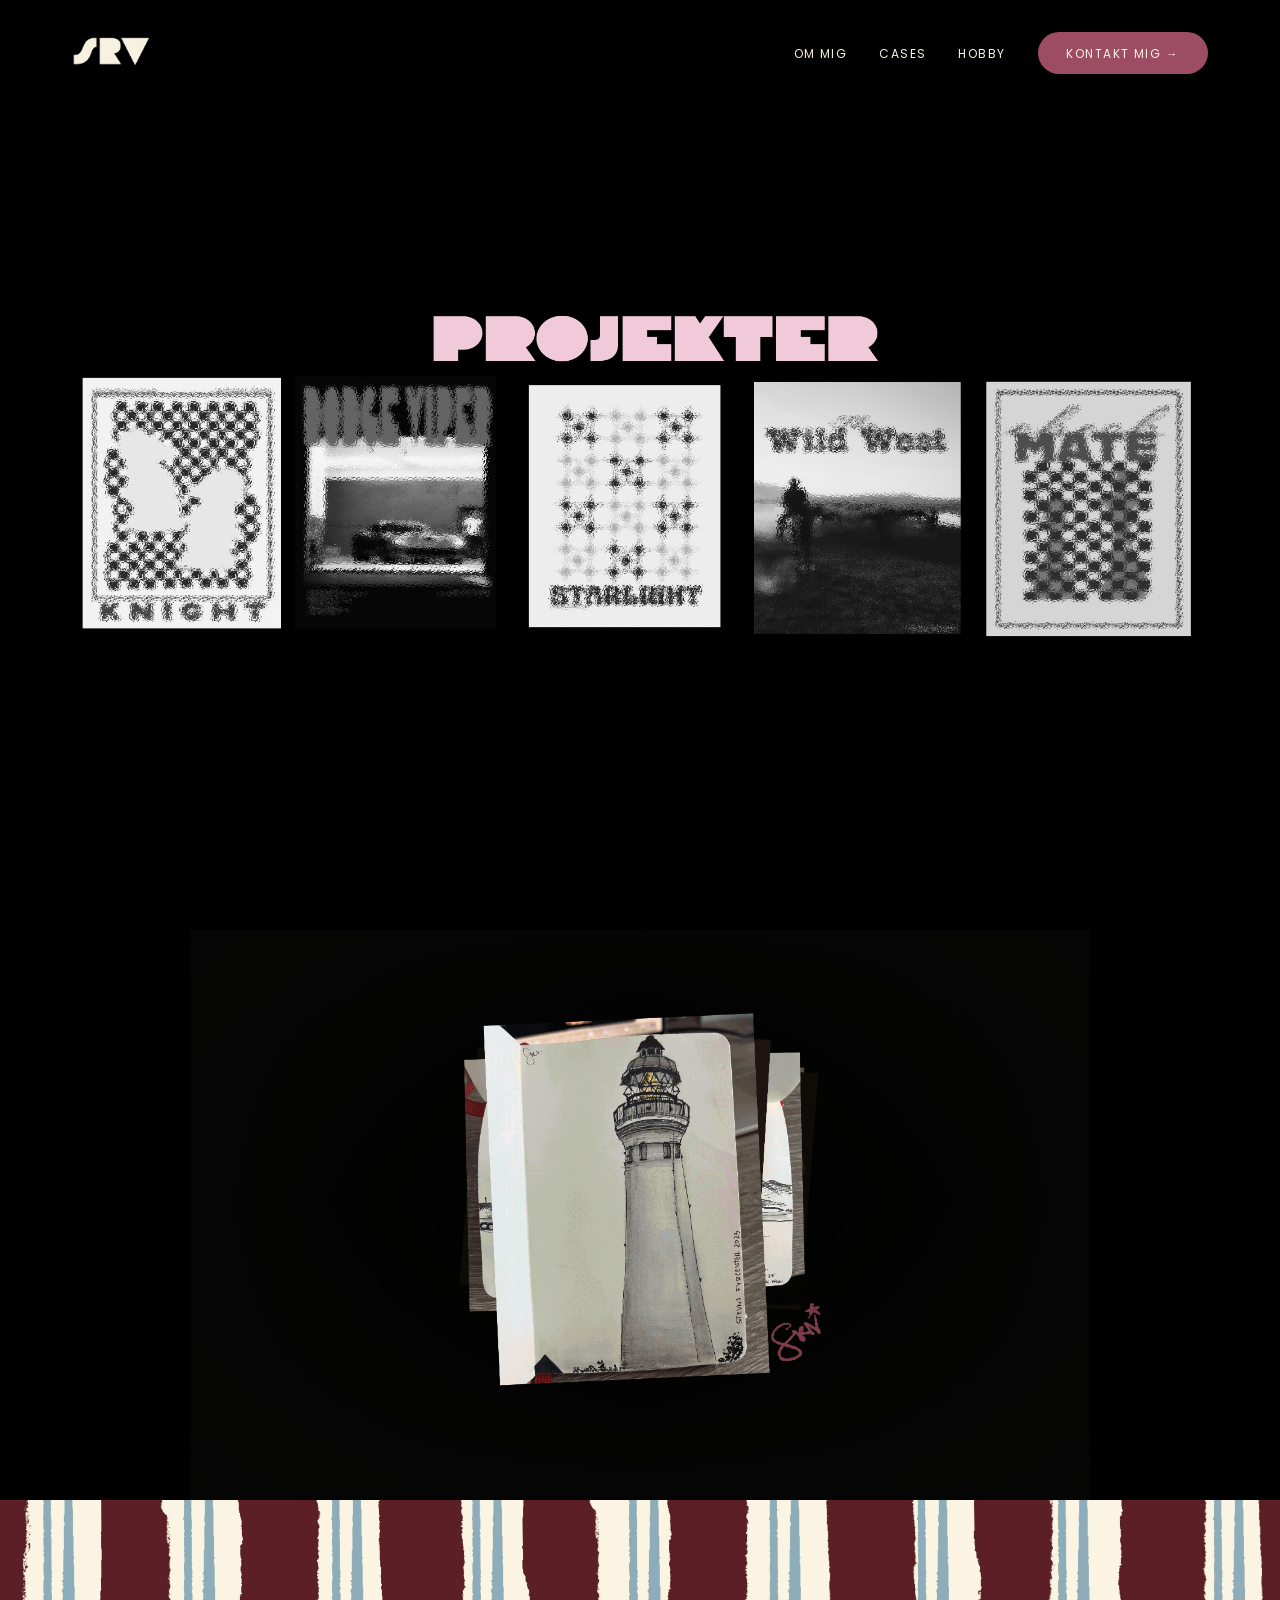
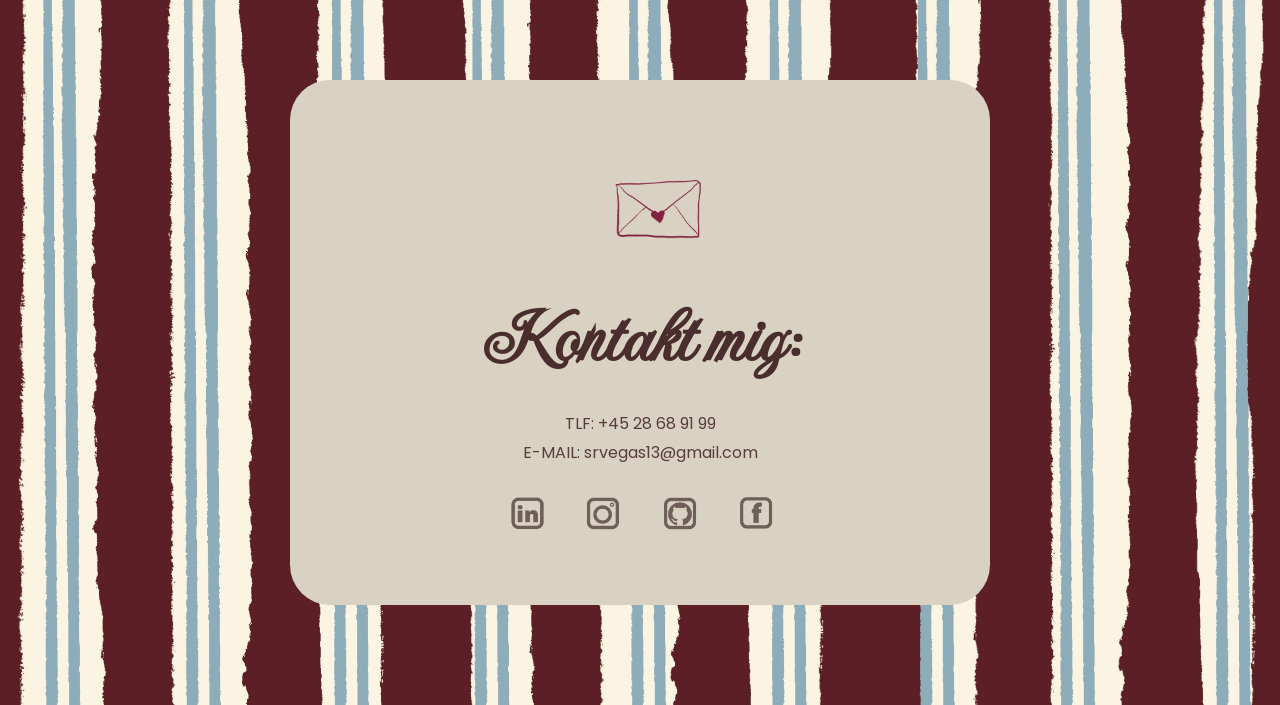
==== hobby.html @ f4d63512 "31.commit ? ..." ====
<!DOCTYPE html>
<html lang="en">
<head>
    <meta charset="UTF-8">
    <title>PROJEKTER</title>

    <meta name="viewport" content="width=device-width, initial-scale=1.0">


    <link rel="stylesheet" href="styles.css">

    <link rel="preconnect" href="https://fonts.googleapis.com">
    <link rel="preconnect" href="https://fonts.gstatic.com" crossorigin>

    <link href="https://fonts.googleapis.com/css2?family=Imperial+Script&family=Poppins:wght@300;400;500;600&display=swap" rel="stylesheet">

</head>
<body>
<header class="hero">

    <nav class="navbar">
        <div class="nav-inner">

            <div class="nav-logo">
                <a href="index.html">
                    <img src="images/srvlogo.png" alt="SRV logo">
                </a>
            </div>

            <!-- 🍔 BURGER -->
            <button class="burger" aria-label="Menu">
                <span></span>
                <span></span>
                <span></span>
            </button>

            <ul class="nav-links">

                <li><a href="ommig.html">OM MIG</a></li>
                <li><a href="projekter.html">CASES</a></li>
                <li><a href="hobby.html">HOBBY</a></li>

                <li><a href="#kontakt" class="btn">Kontakt mig →</a></li>
            </ul>

        </div>
    </nav>

    <div class="hero-art">
        <img src="images/phero.png" alt="projekterhero"/></div>

</header>


<div class="bag">
    <img src="images/Minkunst2.gif" alt="kunst"/>
</div>











<footer id="kontakt" class="footer-contact-section">

    <div class="footer-card">

        <img src="images/envelope.png" alt="mail icon" class="mail-icon">

        <h2>Kontakt mig:</h2>

        <p>
            TLF:
            <a href="tel:+4528689199">+45 28 68 91 99</a>
        </p>

        <p>
            E-MAIL:
            <a href="mailto:srvegas13@gmail.com">srvegas13@gmail.com</a>
        </p>

        <div class="socials">
            <a href="https://www.linkedin.com/in/stephanie-rose-vegas-77a5063b0/" target="_blank">
                <img src="images/linkedin.png" alt="linkedin">
            </a>

            <a href="https://www.instagram.com/_stephanievegas/" target="_blank">
                <img src="images/instagram.png" alt="instagram">
            </a>
            <a href="https://github.com/stephanievegas" target="_blank">
                <img src="images/github.png" alt="github">
            </a>
            <a href="https://www.facebook.com/stephanie.vegas.58/" target="_blank">
                <img src="images/facebook.png" alt="facebook">
            </a>
        </div>

    </div>

</footer>

<script>
    document.querySelectorAll(".case").forEach(caseEl => {

        const mainImage = caseEl.querySelector(".case-main img");
        const thumbs = caseEl.querySelectorAll(".case-thumbs img");

        thumbs.forEach(img => {
            img.addEventListener("click", () => {

                // animation start
                mainImage.classList.add("fade");

                setTimeout(() => {
                    mainImage.src = img.src;
                    mainImage.classList.remove("fade");
                }, 150);

                // aktiv thumbnail
                thumbs.forEach(t => t.classList.remove("active"));
                img.classList.add("active");

            });
        });

    });


</script>
<script>
    const burger = document.querySelector(".burger");
    const navLinks = document.querySelector(".nav-links");

    burger.addEventListener("click", () => {
        navLinks.classList.toggle("active");
    });
</script>
</body>
</html>
---- styles.css ----
/* RESET */
* {
    margin: 0;
    padding: 0;
    box-sizing: border-box;
}

/* BASE */
body {
    background: black;
    font-family: sans-serif;
    position:relative;
    z-index:1;
    overflow-x: hidden;
}

/* HERO */
.hero {
    position: relative;
    min-height: 100vh;
    background: black;

    z-index: 2;

}


/* NAVBAR */
.navbar {
    position: fixed;
    top: 0;
    left: 0;
    width: 100%;

    background: rgba(0,0,0,0.85);
    backdrop-filter: blur(6px);

    z-index: 1000;
}

.nav-inner {
    max-width: 1200px;
    margin: 0 auto;

    display: flex;
    align-items: center;
    justify-content: space-between;

    padding: 1.5rem 2rem;
}

/* LOGO */
.nav-logo img {
    height: 56px;
    display: block;
}

/* LINKS */
.nav-links {
    display: flex;
    align-items: center;
    gap: 2rem;

    list-style: none;
}

.nav-links a {
    color: #F8F1E2;
    text-decoration: none;
    font-size: 0.75rem;
    letter-spacing: 0.12em;
    text-transform: uppercase;
}

/* BURGER */
.burger {
    display: none;
    background: none;
    border: none;
    cursor: pointer;

    flex-direction: column;
    gap: 5px;
}

.burger span {
    width: 24px;
    height: 2px;
    background: #F8F1E2;
    display: block;
}

/* pink banner */
.pink-banner {
    overflow: hidden;
    width: 100%;
}

.banner-track {
    display: flex;
    animation: scroll 10s linear infinite;
}

.banner-track img {
    width: 50vw;
    flex-shrink: 0;
}

/* animation */
@keyframes scroll {
    from {
        transform: translateX(0);
    }
    to {
        transform: translateX(-50%);
    }
}










/* BUTTON */
.btn {
    background: #9c4c63;
    padding: 0.6rem 1.4rem;
    border-radius: 999px;
    color: #F8F1E2;
}

/* HERO IMAGE */
.hero-art {
    position: absolute;
    inset: 0;
    z-index: 1;
}

.hero-art img {
    width: 100%;
    height: 100%;
    object-fit: cover;
    margin-top: 30px;
}


/* KNAPPER */
.btn {
    background: #9c4c63;
    padding: 0.6rem 1.4rem;
    border-radius: 999px;
    transition:
            background 0.25s ease,
            transform 0.25s ease;
}

.btn:hover {
    background: #b8647a;
    transform: translateY(-2px);
}




.scroll-banner{
    width:100%;
    overflow:hidden;
    background:#9c4c63;
    color:#F8F1E2;
    padding:12px 0;
}

.scroll-text{
    display:flex;
    gap:60px;
    white-space:nowrap;
    animation:scroll 20s linear infinite;
    font-family:'Poppins', sans-serif;
    font-size:14px;
    letter-spacing:2px;
}

.scroll-text span{
    display:flex;
    align-items:center;
}



















/* ABOUT SECTION */
.about {

    min-height: 100vh;
    padding: 6rem 2rem;

    display: grid;
    grid-template-columns: 1.2fr 0.8fr;
    gap: 4rem;
    align-items: center;

    max-width: 1200px;
    margin: 0 auto;
    color: #F8F1E2;

}

/* TYPOGRAFI */
.name {
    font-family: 'Imperial Script', cursive;
    font-size: clamp(3.5rem, 8vw, 6.5rem);
    font-weight: 400;
    margin-bottom: 2rem;
    letter-spacing: 0.03em;
}

.script {
    font-family: 'Imperial Script', cursive;
    font-size: 2.5rem;
    margin-bottom: 1rem;
}

p {
    max-width: 460px;
    line-height: 1.8;
    opacity: 0.9;
}

.about p {
    max-width: 520px;
    line-height: 1.7;
    margin-bottom: 1.5rem;

}

/* BUTTON */
.btn {
    background: #9c4c63;
    padding: 0.8rem 1.8rem;
    border-radius: 999px;
    font-size: 0.85rem;
    letter-spacing: 0.12em;
    transition: all 0.3s ease;
}

.btn:hover {
    background: #b35a73;
    transform: translateY(-4px);
}

/* IMAGE */
.about-image {
    display: flex;
    justify-content: center;
}

.about-image img {
    max-width: 360px;
    transform: rotate(-4deg);
    transition: transform 0.3s ease, box-shadow 0.3s ease;
}

.about-image img:hover {
    transform: rotate(-2deg) scale(1.03);
    box-shadow: 0 20px 50px rgba(0,0,0,0.4);
}

/* FADE-IN */
.fade-in {
    opacity: 0;
    transform: translateY(20px);
    animation: fadeIn 0.8s ease forwards;
}







/* what´s in my bag */
.bag{
    display:flex;
    justify-content:center;
}

.bag img{
    width:100%;
    max-width:900px;
    height:auto;
}











.nametag{
  display:flex;
  justify-content:center;
}

.nametag img{

  width: 700px;
    margin-top: 50px;

  }





/* CREATIVE SECTION */
.creative {
    min-height: 100vh;
    padding: 8rem 2rem;

    display: grid;
    grid-template-columns: 1.1fr 0.9fr;
    gap: 4rem;
    align-items: center;

    max-width: 1200px;
    margin: 0 auto;

    color: #F8F1E2;
}

/* SCRIPT TITLE */
.script-title {
    font-family: 'Imperial Script', cursive;
    font-size: clamp(3rem, 6vw, 5rem);
    font-weight: 400;
    margin-bottom: 2rem;
}

/* TEXT */
.creative-text p {
    max-width: 520px;
    line-height: 1.7;
    margin-bottom: 1.5rem;

}




.creative-card {
    display: flex;
    justify-content: center;

}

.folder-img {
    width: 900px;
    max-width: 420px;
    height: auto;

    transition: transform 0.3s ease, filter 0.3s ease;
    cursor: pointer;

}

/* lille hover effekt */
.folder-img:hover {
    transform: translateY(-8px);
    filter: brightness(1.05);
}





/* OM MIG SIDE */
body {
    background: black;
    color: #F8F1E2;
    font-family: 'Poppins', sans-serif;
}

/* TITLE */
.name {
    text-align: center;
    font-family: 'Imperial Script', cursive;
    font-size: 60px;
    margin: 80px 0 40px;
}

/* GRID */
.about-grid {
    display: grid;
    grid-template-columns: 1fr 1fr;
    max-width: 1100px;
    margin: 0 auto;
    align-items: center;
}

/* TEXT */
.about-text {
    max-width: 450px;
}

.about-text h3 {
    margin-top: 20px;
    margin-bottom: 1px;
    font-size: 14px;
    letter-spacing: 2px;
}

.about-text p {
    font-size: 13px;
    line-height: 1.7;
    margin-bottom: 10px;
}

/* NAMETAG */
.nametag {
    display: flex;
    justify-content: center;
}

.nametag img {
    width: 100%;
    max-width: 650px;
    transform: rotate(15deg);
}

.nametag img {
    width: 100%;
    max-width: 650px;

    transform-origin: top center;
    animation: swing 4s ease-in-out infinite;
}

@keyframes swing {
    0%   { transform: rotate(15deg); }
    50%  { transform: rotate(8deg); }
    100% { transform: rotate(15deg); }
}


/* BUND GRID */
.bottom-grid {
    display: flex;
    justify-content: center;
    gap: 80px;
    margin-top: 80px;
    margin-bottom: 40px;
    text-align: center;
}

.bottom-grid h3 {

    font-size: 13px;
    letter-spacing: 3px;
    margin-bottom: 15px;
    opacity: 0.8;
}

.bottom-grid p {
    font-size: 15px;
    line-height: 1.8;
}




.skills-banner {
    overflow: hidden;
    width: 100%;
    padding: 30px 0;
}

.skills-track {
    display: flex;
    gap: 40px;

    width: max-content;
    animation: scroll 15s linear infinite;
}

.skills-track img {
    width: 50px;
    opacity: 0.8;
    transition: 0.3s;
}

.skills-track img:hover {
    transform: scale(1.2);
    opacity: 1;
}

/* animation */
@keyframes scroll {
    from {
        transform: translateX(0);
    }
    to {
        transform: translateX(-50%);
    }
}






.tools {
    background: black;
    padding: 5rem 2rem;
    text-align: center;
}

/* TITLE */
.tools-title {
    font-family: 'Imperial Script', cursive;
    font-size: 3rem;
    color: #F8F1E2;
    margin-bottom: 3rem;
}

/* GRID */
.tools-grid {
    display: grid;
    grid-template-columns: repeat(3, 1fr);
    gap: 3rem;
    max-width: 900px;
    margin: 0 auto;
}

/* ITEM */
.tool {
    display: flex;
    flex-direction: column;
    align-items: center;
}

/* IKON */
.tool img {
    width: 80px;
    height: 80px;
    object-fit: contain;
    margin-bottom: 1rem;
}

/* TEXT */
.tool p {
    font-size: 0.75rem;
    color: #F8F1E2;
    letter-spacing: 1px;
}

.tool span {
    opacity: 0.8;
}

.tool {
    transition: transform 0.3s ease;
}

.tool:hover {
    transform: translateY(-6px);
}

.tool {
    transition: transform 0.3s ease;
}

.tool:hover {
    transform: translateY(-8px);
}

.tool img {
    transition: transform 0.3s ease;
}

.tool:hover img {
    transform: scale(1.1);
}





















/* PROJEKT SIDE */

.projects {
    padding: 6rem 2rem;
}

/* GRID */
.projects-grid {
    display: grid;
    grid-template-columns: repeat(3, 280px);
    justify-content: center;
    gap: 3rem;
}

/* CARD STYLE */
.project {
    color: #F8F1E2;
}

/* IMAGE */
.project img {
    width: 100%;
    height: 380px;
    object-fit: cover;

    display: block;
    margin-bottom: 1rem;
}

/* TEXT */
.title {
    font-size: 0.75rem;
    margin-bottom: 0.5rem;
}

.desc {
    font-size: 0.75rem;
    opacity: 0.8;
}




/* hoover */
.project {
    transition: transform 0.3s ease;
}

.project img {
    transition: transform 0.3s ease, opacity 0.3s ease;
}

.project:hover {
    transform: translateY(-8px);
}

.project:hover img {
    transform: scale(1.05);
    opacity: 0.9;
}






.case {
    max-width: 1200px;
    margin: 0 auto;
    padding: 6rem 2rem;

    display: grid;
    grid-template-columns: 1fr 1.2fr;
    gap: 4rem;
    align-items: center;
}

/* TEXT */
.case-text h2 {
    font-size: 1.8rem;
}

.case-text p {
    font-size: 0.90rem;
    line-height: 1.6;
}

.case-text strong {
    font-size: 0.85rem;
    opacity: 0.8;
}

/* MAIN IMAGE */
.case-main img {
    width: 100%;
    max-height: 500px;
    object-fit: contain;
    border-radius: 12px;
}

/* THUMBNAILS */
.case-thumbs {
    grid-column: span 2;
    display: flex;
    gap: 1rem;
    margin-top: 1rem;
    overflow-x: visible;
}

.case-thumbs img {
    width: 90px;
    height: 70px;
    object-fit: cover;
    border-radius: 6px;
    cursor: pointer;
    opacity: 0.6;
    transition: 0.3s;
}

.case-thumbs img:hover {
    opacity: 1;
    transform: scale(1.05);
}


.case-main img {
    transition: opacity 0.3s ease, transform 0.3s ease;
}

/* når billede skifter */
.case-main img.fade {
    opacity: 0;
    transform: scale(0.98);
}

/* aktiv thumbnail */
.case-thumbs img.active {
    opacity: 1;
    border: 2px solid #9c4c63;
}

.case-thumbs img {
    opacity: 0.5;
    transition: 0.3s;
}




























/* FOOTER BAGGRUND */
.footer-contact-section {
    background: url("images/striber.png") center/cover no-repeat;
    display: flex;
    justify-content: center;
    align-items: flex-start;
    padding-top: 180px;
    padding-bottom: 100px;
}

/* CARD */
.footer-card {
    background: #d9d1c2;
    border-radius: 40px;

    padding: 4rem 3rem;

    width: 90%;
    max-width: 700px;

    text-align: center;
}

.footer-card a {
    color: inherit;
    text-decoration: none;
}

.footer-card a:hover {
    text-decoration: underline;
}

/* IKON */
.mail-icon {
    width: 200px;

}

/* TITLE */
.footer-card h2 {
    font-family: 'Imperial Script', cursive;
    font-size: 5rem;
    color: #4a2e2e;
    margin-bottom: 1.5rem;
}

/* TEXT */
.footer-card p {
    max-width: none;
    text-align: center;
    color: #4a2e2e;
}

/* SOCIALS */
.socials {
    margin-top: 1.5rem;
}

.socials img {
    width: 60px;
    margin: 0 6px;
    opacity: 0.7;
    transition: 0.3s;
}

.socials img:hover {
    opacity: 1;
    transform: scale(1.1);
}



























@keyframes fadeIn {
    to {
        opacity: 1;
        transform: translateY(0);
    }


}






/* 📱 MOBIL */
@media (max-width: 970px) {

    .navbar {
        position: sticky;
        top: 0;
    }

    .banner-track,
    .skills-track {

        animation: none;

    }


    .nav-inner {
        flex-direction: column;
        gap: 1rem;
    }

    .nav-links {
        flex-wrap: wrap;
        justify-content: center;
        gap: 1rem;
    }

    .burger {
        display: flex;
    }

    .nav-links {
        position: absolute;
        top: 100%;
        left: 0;
        width: 100%;
        background: #8f3d56;

        flex-direction: column;
        align-items: center;
        gap: 1.2rem;

        padding: 1.5rem 0;

        display: none;
    }

    .nav-links.active {
        display: flex;

    }


    .about {
        grid-template-columns: 1fr;
        text-align: center;
    }

    .about p {
        margin: 0 auto 2rem;
    }

    .about-image img {
        transform: rotate(0);
    }

    
    
    

    .bag img {
        max-width: 92%;
    }



    .creative {
        grid-template-columns: 1fr;
        text-align: center;
        padding: 5rem 1.5rem;
        gap: 3rem;
    }

    .script-title {
        font-size: clamp(2.8rem, 9vw, 4rem);
        line-height: 1.1;
    }

    .creative-text {
        display: flex;
        flex-direction: column;
        align-items: center;
    }

    .creative-text p {
        max-width: 380px;
        margin: 0 auto 1.5rem;
        line-height: 1.6;
    }

    .folder-img {
        max-width: 260px;
        margin-top: 1rem;
    }

    .btn {
        margin-top: 1rem;
    }


    .grid{
        grid-template-columns: repeat(4, 1fr);
        max-width: 900px;
        margin: 0 auto;
    }









    /* om mig */
    .name {
        font-size: 36px;
        text-align: center;
        padding: 0 1rem;
    }

    /* GRID → bliver column */
    .about-grid {
        grid-template-columns: 1fr;
        text-align: center;
        gap: 2rem;
    }

    /* TEXT */
    .about-text {
        max-width: 100%;
        padding: 0 1.5rem;
    }

    /* NAMETAG */
    .nametag {
        position: static;
        margin-top: 2rem;
    }

    .nametag img {
        width: 250px;
        transform: rotate(10deg);
    }

    /* BUND GRID */
    .bottom-grid {
        gap: 2rem;
        margin-top: 60px;
    }

    .nametag img {
        width: 250px;
        transform: rotate(10deg);
    }










    .intro-container {
        grid-template-columns: 1fr;
        text-align: center;
    }

    .intro-vertical {
        display: none;
    }

    .intro-text p {
        margin: 0 auto 2rem;
    }


    /* projekt side */
    .cards-section {
        padding: 6rem 2rem;
    }

    /* GRID */
    .cards-grid {
        display: grid;
        grid-template-columns: repeat(3, 280px);
        justify-content: center;
        gap: 2rem;
    }

    /* CARD */
    .card {
        background: transparent;
        border: none;
        color: #F8F1E2;
    }

    /* IMAGE */
    .card-img-top {
        width: 100%;
        height: 350px;
        object-fit: cover;
        display: block;
    }

    /* TEXT */
    .card-text {
        margin-top: 1rem;
        font-size: 0.8rem;
    }




    .projects-grid {
        grid-template-columns: 1fr;
        justify-items: center;
    }

    .project {
        width: 280px;
    }






    .tools-grid {
        grid-template-columns: repeat(2, 1fr);
    }





    .case {
        display: flex;
        flex-direction: column;
    }

    .case-thumbs {
        overflow-x: auto;
        overflow-y: hidden;
        display: flex;
        flex-wrap: nowrap;
        gap: 0.6rem;
        -webkit-overflow-scrolling: touch;
    }

    .case-thumbs img {
        flex: 0 0 auto;
        width: 65px;
        height: 50px;
    }



}
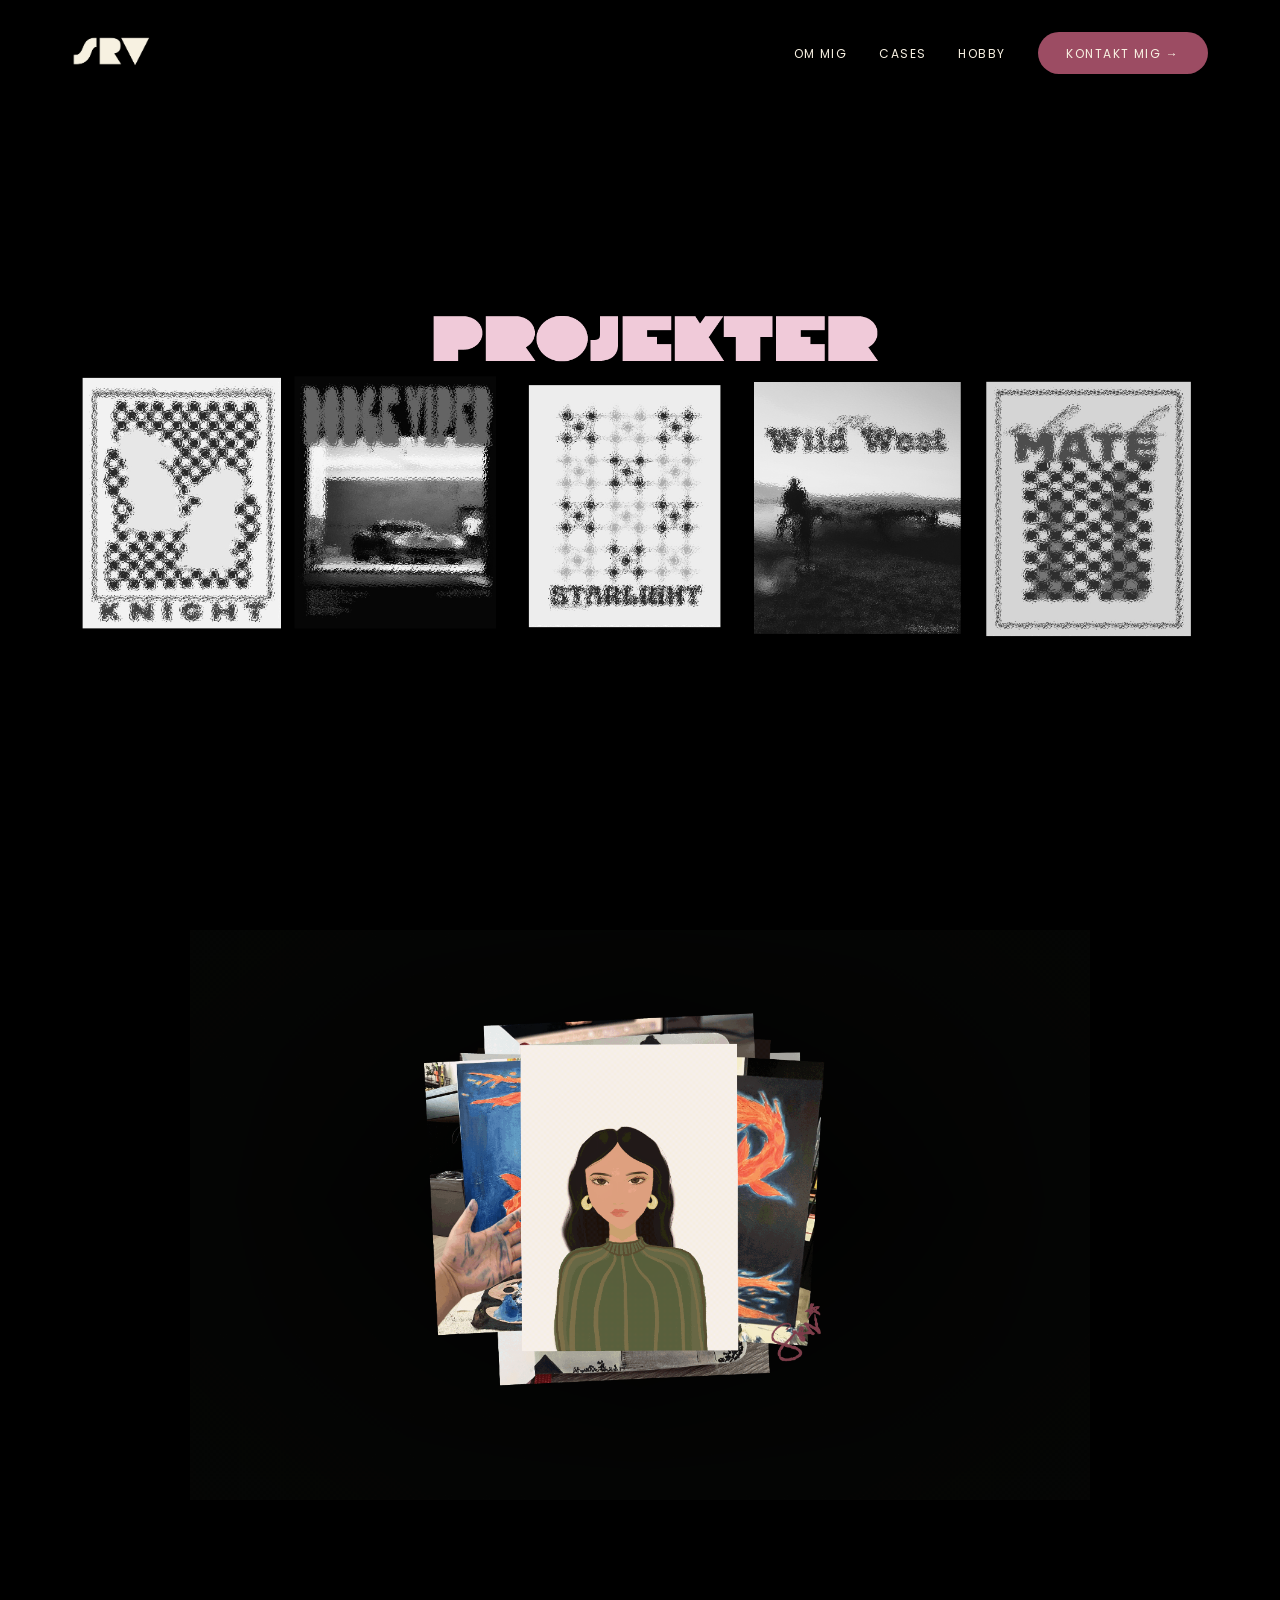
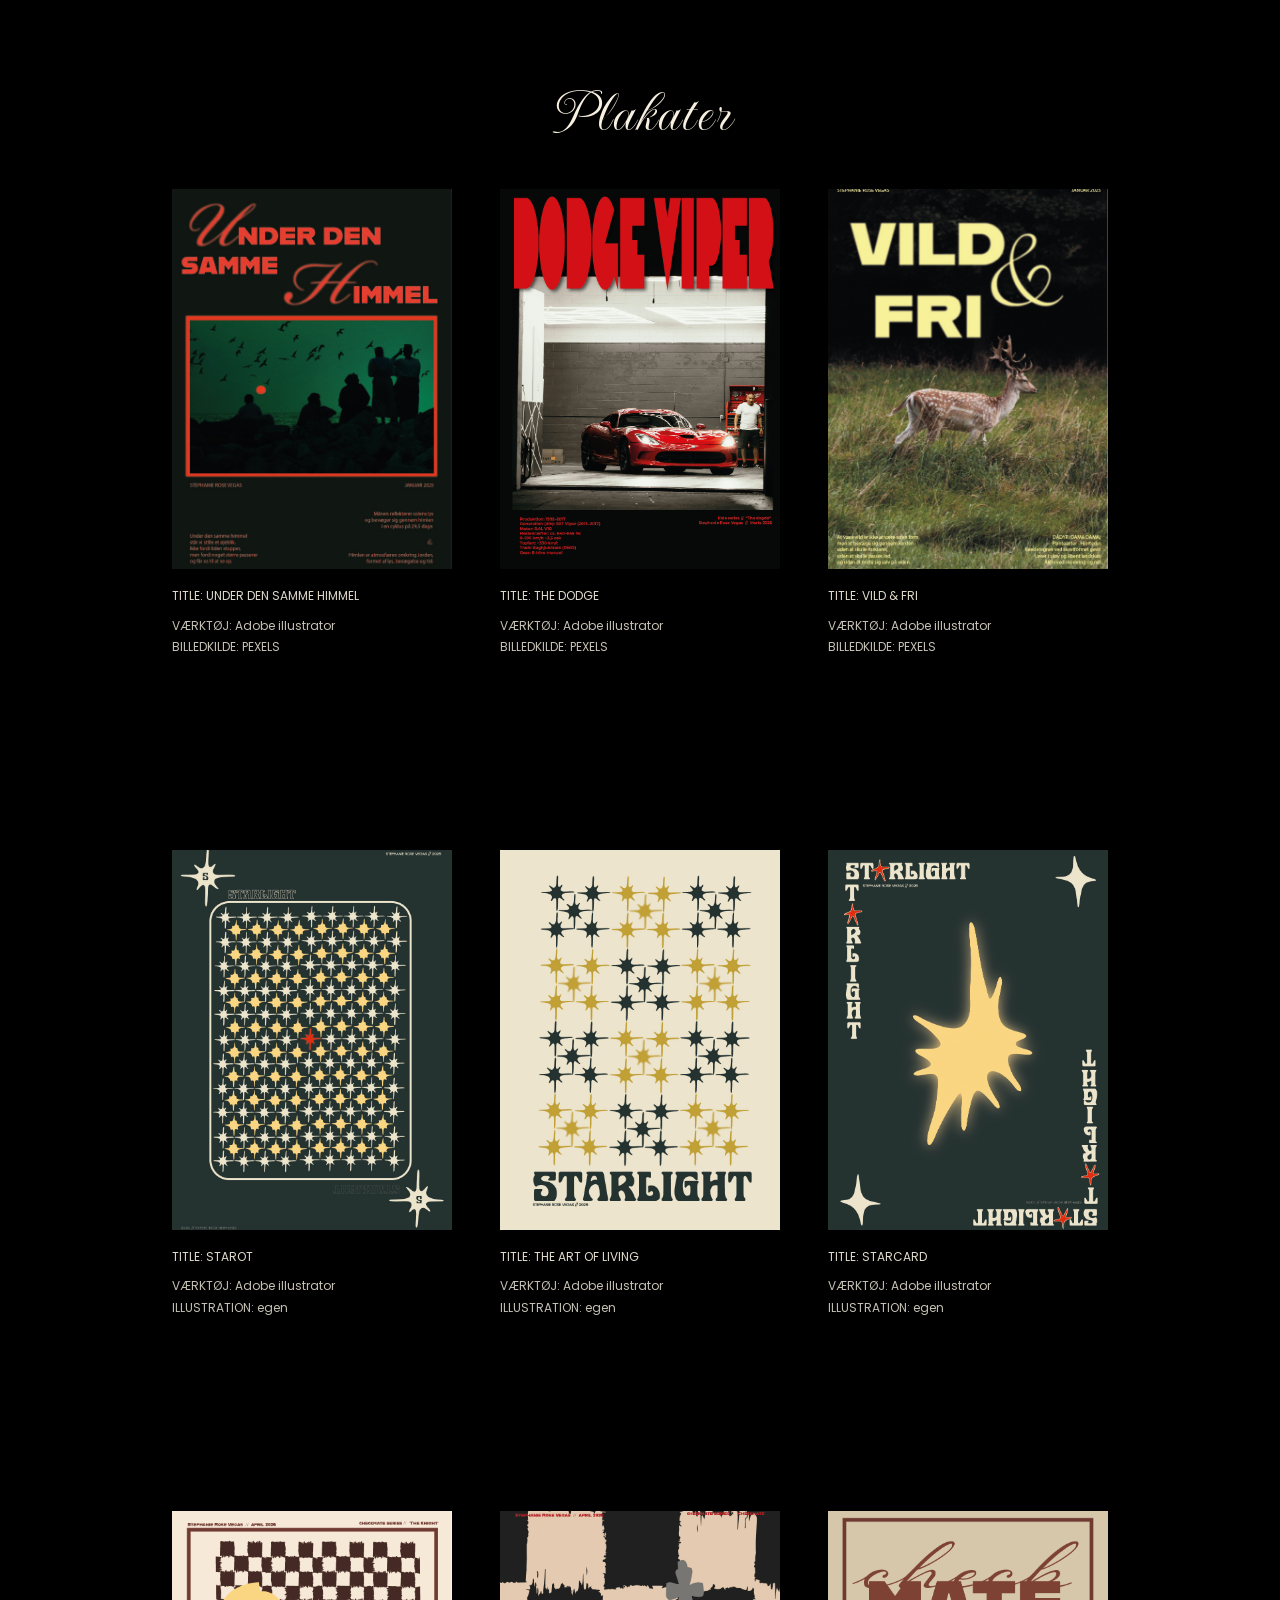
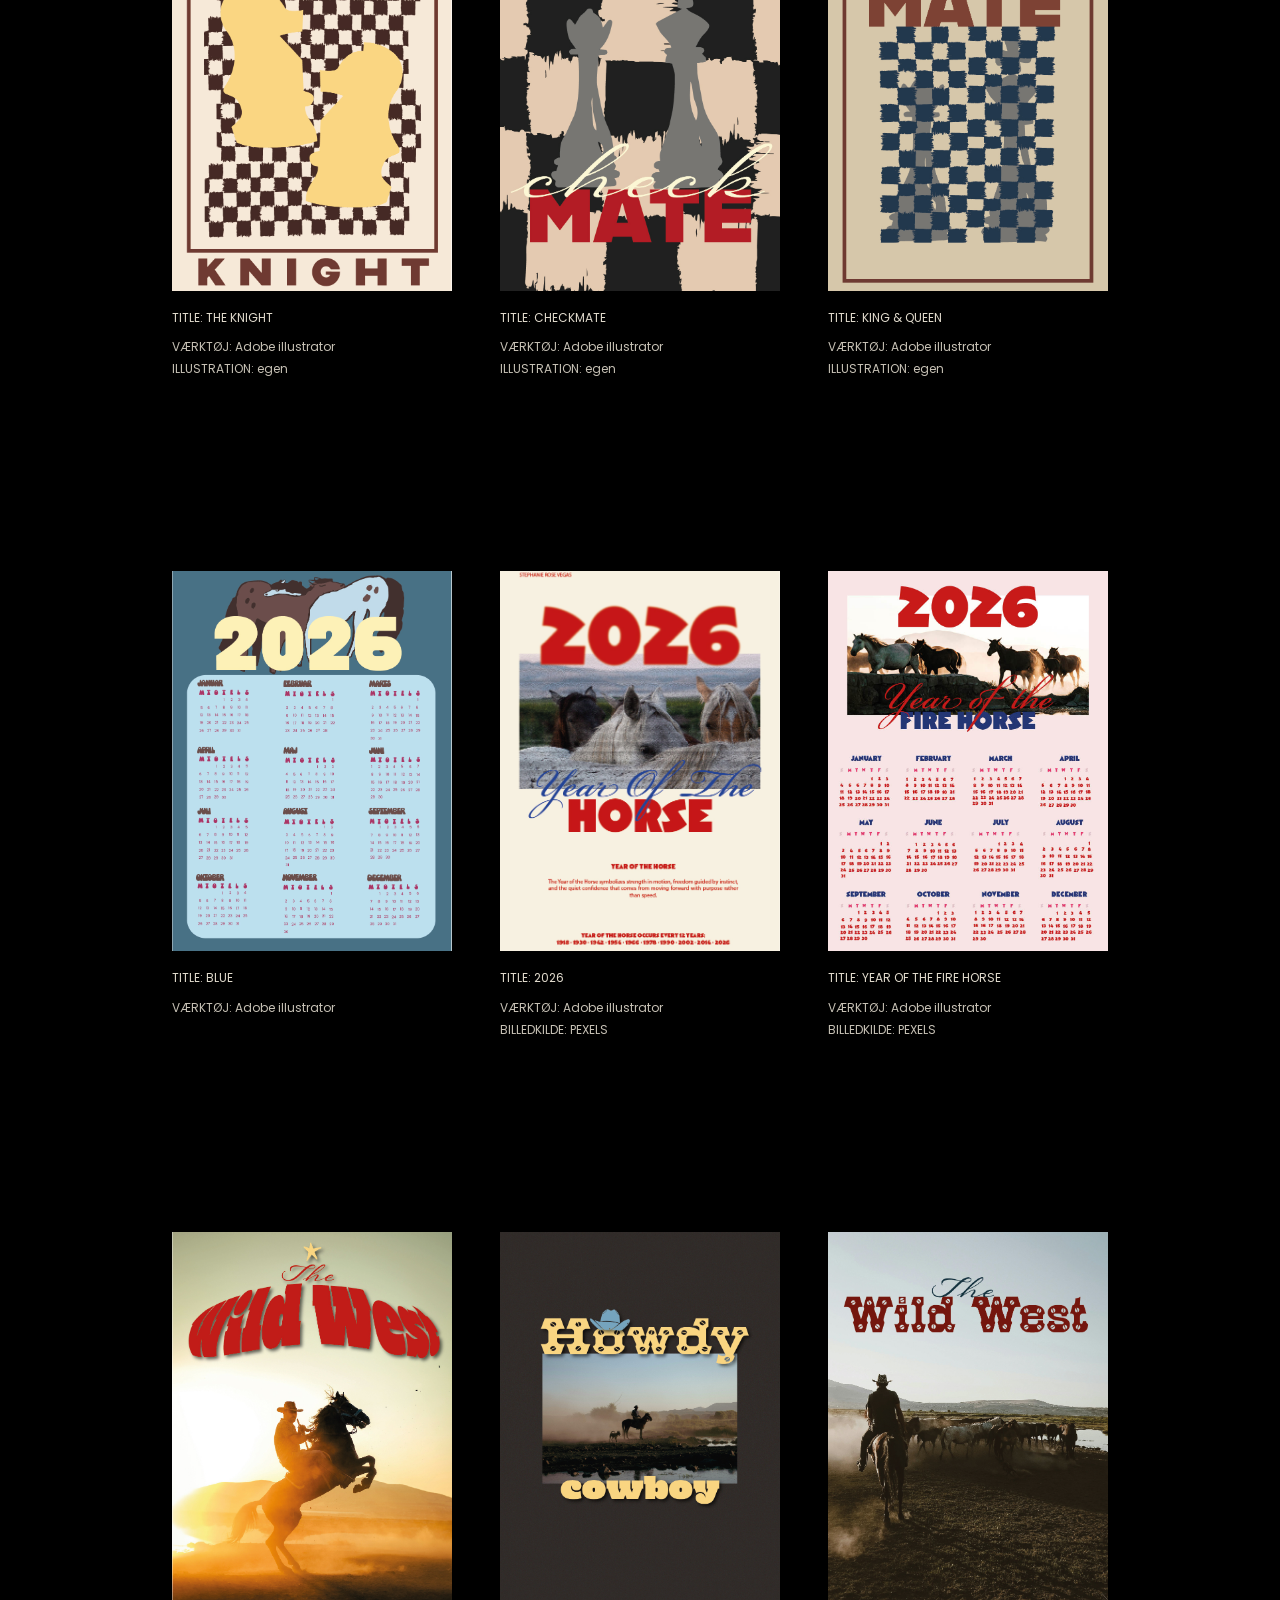
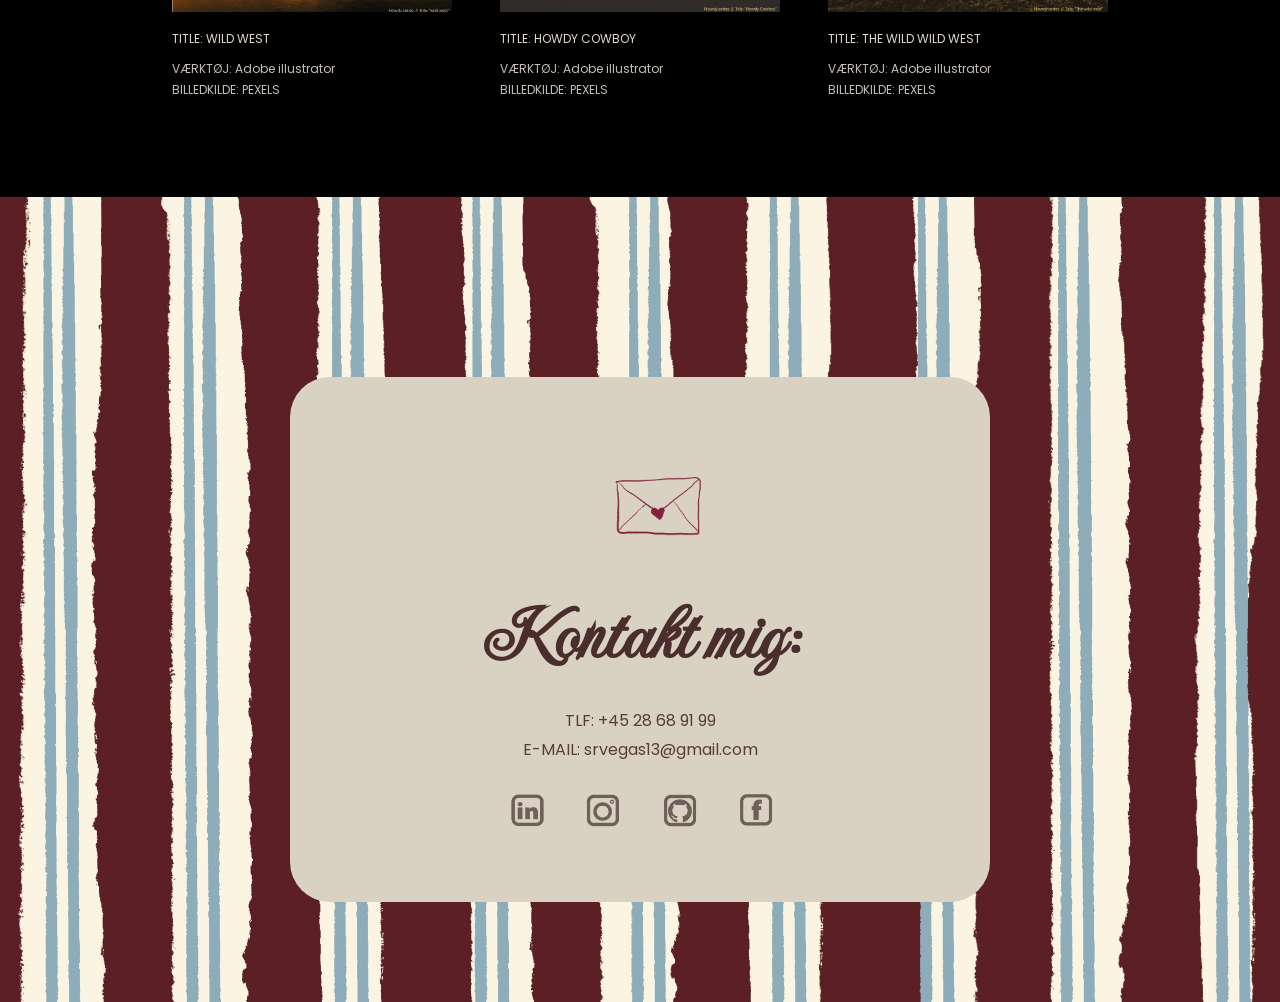
==== commit f9d4d226: "31.commit ? ..." ====
--- a/hobby.html
+++ b/hobby.html
@@ -55,6 +55,166 @@
 <div class="bag">
     <img src="images/Minkunst2.gif" alt="kunst"/>
 </div>
+
+
+
+
+
+<section class="projects">
+    <h1 class="name">Plakater</h1>
+    <div class="projects-grid">
+
+        <div class="project">
+            <img src="images/plakat1.jpg" alt="PLAKAT">
+            <p class="title">TITLE: UNDER DEN SAMME HIMMEL</p>
+            <p class="desc">VÆRKTØJ: Adobe illustrator</p>
+            <p class="desc">BILLEDKILDE: PEXELS</p>
+        </div>
+
+        <div class="project">
+            <img src="images/Dodge.jpg" alt="PLAKAT">
+            <p class="title">TITLE: THE DODGE</p>
+            <p class="desc">VÆRKTØJ: Adobe illustrator</p>
+            <p class="desc">BILLEDKILDE: PEXELS</p>
+        </div>
+
+        <div class="project">
+            <img src="images/plakat4.jpg" alt="PLAKAT">
+            <p class="title">TITLE: VILD & FRI </p>
+            <p class="desc">VÆRKTØJ: Adobe illustrator</p>
+            <p class="desc">BILLEDKILDE: PEXELS</p>
+        </div>
+
+    </div>
+
+
+
+</section>
+
+
+
+<section class="projects">
+
+    <div class="projects-grid">
+
+        <div class="project">
+            <img src="images/STAROT-100.jpg" alt="PLAKAT">
+            <p class="title">TITLE: STAROT </p>
+            <p class="desc">VÆRKTØJ: Adobe illustrator</p>
+            <p class="desc">ILLUSTRATION: egen</p>
+        </div>
+
+        <div class="project">
+            <img src="images/STARLIGHT-100.jpg" alt="PLAKAT">
+            <p class="title">TITLE: THE ART OF LIVING</p>
+            <p class="desc">VÆRKTØJ: Adobe illustrator</p>
+            <p class="desc">ILLUSTRATION: egen</p>
+        </div>
+
+        <div class="project">
+            <img src="images/STARCARD-100.jpg" alt="PLAKAT">
+            <p class="title">TITLE: STARCARD</p>
+            <p class="desc">VÆRKTØJ: Adobe illustrator</p>
+            <p class="desc">ILLUSTRATION: egen</p>
+        </div>
+
+    </div>
+
+
+
+</section>
+
+
+
+<section class="projects">
+
+    <div class="projects-grid">
+
+        <div class="project">
+            <img src="images/knight-100.jpg" alt="PLAKAT">
+            <p class="title">TITLE: THE KNIGHT</p>
+            <p class="desc">VÆRKTØJ: Adobe illustrator</p>
+            <p class="desc">ILLUSTRATION: egen</p>
+        </div>
+
+        <div class="project">
+            <img src="images/chess-100.jpg" alt="PLAKAT">
+            <p class="title">TITLE: CHECKMATE </p>
+            <p class="desc">VÆRKTØJ: Adobe illustrator</p>
+            <p class="desc">ILLUSTRATION: egen</p>
+        </div>
+
+        <div class="project">
+            <img src="images/checkmate3-100.jpg" alt="PLAKAT">
+            <p class="title">TITLE: KING & QUEEN</p>
+            <p class="desc">VÆRKTØJ: Adobe illustrator</p>
+            <p class="desc">ILLUSTRATION: egen</p>
+        </div>
+
+    </div>
+
+</section>
+<section class="projects">
+
+    <div class="projects-grid">
+
+        <div class="project">
+            <img src="images/plakat3.jpg" alt="PLAKAT">
+            <p class="title">TITLE: BLUE</p>
+            <p class="desc">VÆRKTØJ: Adobe illustrator</p>
+
+        </div>
+
+        <div class="project">
+            <img src="images/plakat2.jpg" alt="PLAKAT">
+            <p class="title">TITLE: 2026 </p>
+            <p class="desc">VÆRKTØJ: Adobe illustrator</p>
+            <p class="desc">BILLEDKILDE: PEXELS</p>
+        </div>
+
+        <div class="project">
+            <img src="images/plakat7.jpg" alt="PLAKAT">
+            <p class="title">TITLE: YEAR OF THE FIRE HORSE</p>
+            <p class="desc">VÆRKTØJ: Adobe illustrator</p>
+            <p class="desc">BILLEDKILDE: PEXELS</p>
+        </div>
+
+    </div>
+
+
+
+</section>
+
+<section class="projects">
+
+    <div class="projects-grid">
+
+        <div class="project">
+            <img src="images/tww-100.jpg" alt="PLAKAT">
+            <p class="title">TITLE: WILD WEST</p>
+            <p class="desc">VÆRKTØJ: Adobe illustrator</p>
+            <p class="desc">BILLEDKILDE: PEXELS</p>
+        </div>
+
+        <div class="project">
+            <img src="images/HOWDY2.jpg" alt="PLAKAT">
+            <p class="title">TITLE: HOWDY COWBOY </p>
+            <p class="desc">VÆRKTØJ: Adobe illustrator</p>
+            <p class="desc">BILLEDKILDE: PEXELS</p>
+        </div>
+
+        <div class="project">
+            <img src="images/tww2-100.jpg" alt="PLAKAT">
+            <p class="title">TITLE: THE WILD WILD WEST</p>
+            <p class="desc">VÆRKTØJ: Adobe illustrator</p>
+            <p class="desc">BILLEDKILDE: PEXELS</p>
+        </div>
+
+    </div>
+
+
+
+</section>
 
 
 
